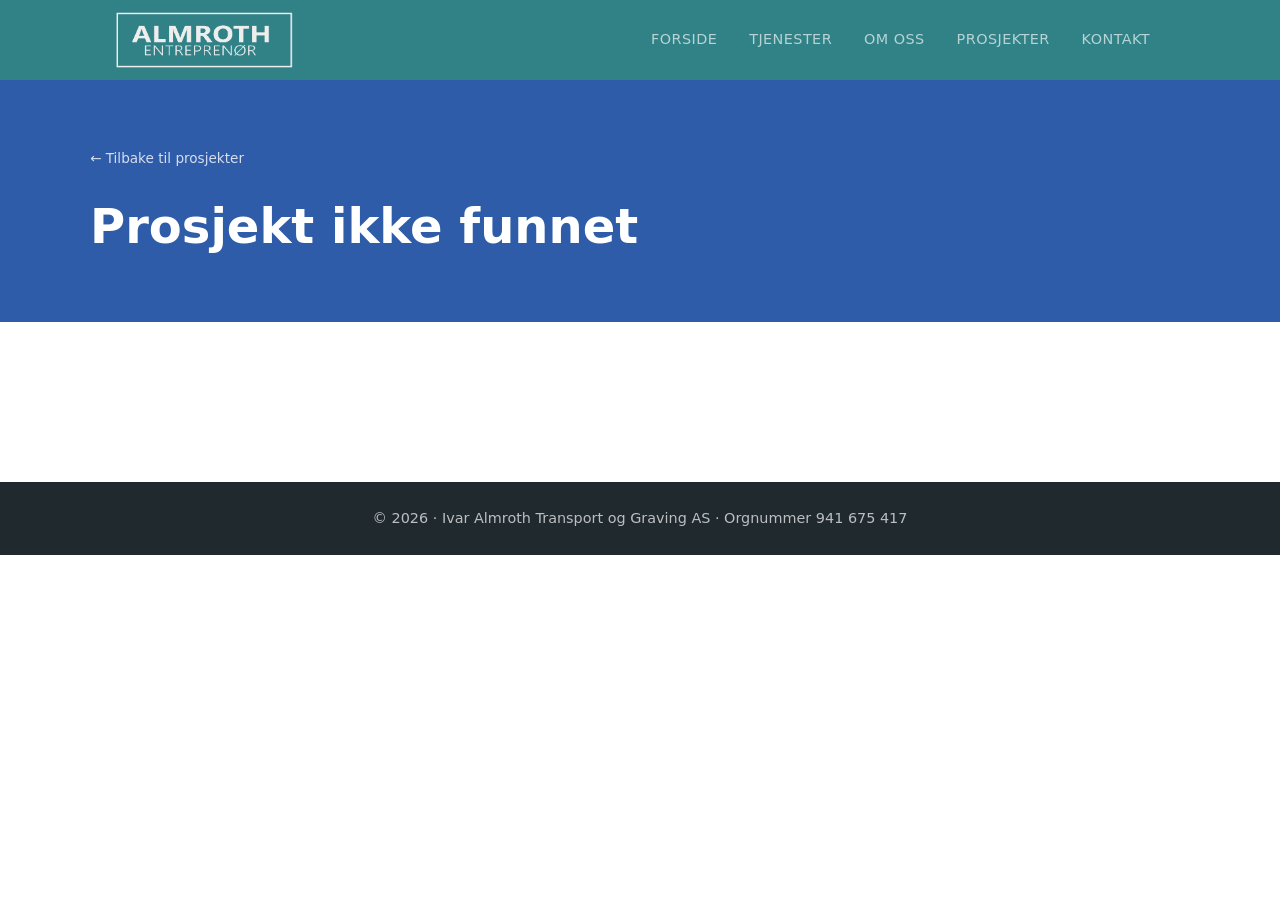
==== alle-bilder.html @ 9639d1ee "Prosjekt-basert gallerioppdatering med prosjekt.html og alle-bilder-html" ====
<!DOCTYPE html>
<html lang="no">
<head>
  <meta charset="UTF-8" />
  <meta name="viewport" content="width=device-width, initial-scale=1.0" />
  <link rel="icon" type="image/png" href="favicon.png" />
  <title>Prosjekt – Almroth Entreprenør</title>
  <link rel="stylesheet" href="style.css" />
</head>
<body>

<header>
  <nav class="nav-inner">
    <a href="index.html" class="logo-link">
      <img src="images/logo.png" alt="Almroth Entreprenør" class="logo" />
    </a>
    <button class="nav-toggle" aria-label="Åpne meny" aria-expanded="false">
      <span></span><span></span><span></span>
    </button>
    <ul class="nav-links">
      <li><a href="index.html">Forside</a></li>
      <li><a href="index.html#tjenester">Tjenester</a></li>
      <li><a href="index.html#om-oss">Om oss</a></li>
      <li><a href="index.html#prosjekter">Prosjekter</a></li>
      <li><a href="index.html#kontakt">Kontakt</a></li>
    </ul>
  </nav>
</header>

<div class="page-hero">
  <div class="page-hero-inner">
    <a href="index.html#prosjekter" class="page-back">← Tilbake til prosjekter</a>
    <h1 id="project-title">Laster...</h1>
    <p id="project-meta"></p>
  </div>
</div>

<section class="section">
  <div class="container">
    <div class="all-gallery-grid" id="project-gallery"></div>
  </div>
</section>

<div class="lightbox" id="lightbox" role="dialog" aria-modal="true" aria-label="Bildegalleri">
  <button class="lightbox-close" id="lb-close" aria-label="Lukk">&times;</button>
  <button class="lightbox-prev" id="lb-prev" aria-label="Forrige">&#8592;</button>
  <button class="lightbox-next" id="lb-next" aria-label="Neste">&#8594;</button>
  <div class="lightbox-img-wrap">
    <img src="" alt="" id="lb-img" />
  </div>
  <p class="lightbox-counter" id="lb-counter"></p>
</div>

<footer class="footer">
  <div class="container">
    <p>&copy; <span id="year"></span> &middot; Ivar Almroth Transport og Graving AS &middot; Orgnummer 941 675 417</p>
  </div>
</footer>

<script src="main.js"></script>
<script>
  const params = new URLSearchParams(window.location.search);
  const projectId = params.get('id');

  let allImages = [];
  let currentIndex = 0;

  const lightbox  = document.getElementById('lightbox');
  const lbImg     = document.getElementById('lb-img');
  const lbCounter = document.getElementById('lb-counter');

  async function loadProject() {
    if (!projectId) {
      document.getElementById('project-title').textContent = 'Prosjekt ikke funnet';
      return;
    }

    const res  = await fetch('projects.json');
    const data = await res.json();
    const project = data.projects.find(p => p.id === projectId);

    if (!project) {
      document.getElementById('project-title').textContent = 'Prosjekt ikke funnet';
      return;
    }

    document.title = project.name + ' – Almroth Entreprenør';
    document.getElementById('project-title').textContent = project.name;

    const meta = [project.category, project.location, project.year].filter(Boolean).join(' · ');
    document.getElementById('project-meta').textContent = meta;

    allImages = project.images;
    const gallery = document.getElementById('project-gallery');

    allImages.forEach((img, i) => {
      const item = document.createElement('div');
      item.className = 'gallery-item';
      const image = document.createElement('img');
      image.src = `images/${project.id}/${img}`;
      image.alt = `${project.name} – bilde ${i + 1}`;
      image.loading = 'lazy';
      item.appendChild(image);
      item.addEventListener('click', () => openLightbox(i));
      gallery.appendChild(item);
    });
  }

  function openLightbox(index) {
    currentIndex = index;
    showImage(currentIndex);
    lightbox.classList.add('open');
    document.body.style.overflow = 'hidden';
  }

  function closeLightbox() {
    lightbox.classList.remove('open');
    document.body.style.overflow = '';
  }

  function showImage(index) {
    const project = allImages;
    lbImg.src = `images/${projectId}/${project[index]}`;
    lbImg.alt = `Bilde ${index + 1}`;
    lbCounter.textContent = (index + 1) + ' / ' + project.length;
  }

  document.getElementById('lb-close').addEventListener('click', closeLightbox);
  document.getElementById('lb-prev').addEventListener('click', () => {
    currentIndex = (currentIndex - 1 + allImages.length) % allImages.length;
    showImage(currentIndex);
  });
  document.getElementById('lb-next').addEventListener('click', () => {
    currentIndex = (currentIndex + 1) % allImages.length;
    showImage(currentIndex);
  });
  lightbox.addEventListener('click', e => { if (e.target === lightbox) closeLightbox(); });
  document.addEventListener('keydown', e => {
    if (!lightbox.classList.contains('open')) return;
    if (e.key === 'Escape') closeLightbox();
    if (e.key === 'ArrowLeft') { currentIndex = (currentIndex - 1 + allImages.length) % allImages.length; showImage(currentIndex); }
    if (e.key === 'ArrowRight') { currentIndex = (currentIndex + 1) % allImages.length; showImage(currentIndex); }
  });

  document.getElementById('year').textContent = new Date().getFullYear();
  loadProject();
</script>
</body>
</html>
---- style.css ----
*, *::before, *::after { box-sizing: border-box; margin: 0; padding: 0; }

:root {
  --brown: #6b4c2a;
  --brown-dark: #1F292E;
  --brown-light: #f5efe8;
  --text: #222;
  --text-muted: #666;
  --bg-alt: #f9f6f2;
  --border: #e0d6cc;
  --radius: 6px;
  --max-w: 1100px;
}

html { scroll-behavior: smooth; }

body {
  font-family: 'Segoe UI', system-ui, sans-serif;
  color: var(--text);
  line-height: 1.7;
  font-size: 16px;
}

/* ── NAV ── */
header {
  position: sticky;
  top: 0;
  z-index: 100;
  background: #308287;
  border-bottom: none;
}
.nav-inner {
  max-width: var(--max-w);
  margin: 0 auto;
  padding: 0 1.5rem;
  display: flex;
  align-items: center;
  gap: 2rem;
  height: 80px;
}
.logo { height: 60px; width: auto; display: block; }
.nav-links {
  display: flex;
  gap: 0;
  list-style: none;
  margin-left: auto;
}
.nav-links a {
  display: block;
  padding: 0.5rem 1rem;
  text-decoration: none;
  color: rgba(255,255,255,0.65);
  font-size: 0.9rem;
  font-weight: 500;
  letter-spacing: 0.03em;
  text-transform: uppercase;
  border-bottom: 2px solid transparent;
  transition: color 0.2s, border-color 0.2s;
}
.nav-links a:hover { color: #fff; }
.nav-links a.active {
  color: #fff;
  border-bottom-color: #e8c06b ;
}
.nav-toggle {
  display: none;
  flex-direction: column;
  gap: 5px;
  background: none;
  border: none;
  cursor: pointer;
  margin-left: auto;
  padding: 4px;
}
.nav-toggle span {
  display: block;
  width: 24px;
  height: 2px;
  background: var(--text);
  border-radius: 2px;
  transition: all 0.3s;
}

/* ── HERO ── */
.hero {
  position: relative;
  min-height: 90vh;
  display: flex;
  align-items: center;
  background: url('images/hero.jpeg') center/cover no-repeat;
  background-attachment: fixed;
}
.hero-overlay {
  position: absolute;
  inset: 0;
  background: linear-gradient(to top, rgba(0,0,0,0.85) 0%, rgba(0,0,0,0.2) 60%, rgba(0,0,0,0.0) 100%);
}
.hero-content {
  position: relative;
  z-index: 1;
  max-width: var(--max-w);
  margin: 0 auto;
  padding: 2rem 1.5rem;
  color: #fff;
}
.hero-sub {
  font-size: 1.25rem;
  letter-spacing: 0.15em;
  text-transform: uppercase;
  opacity: 0.8;
  margin-bottom: 0.5rem;
}
.hero-content h1 {
  font-size: clamp(2.5rem, 7vw, 5rem);
  font-weight: 700;
  line-height: 1.1;
  margin-bottom: 1rem;
}
.hero-desc {
  font-size: 1.15rem;
  opacity: 0.85;
  margin-bottom: 2rem;
}

/* ── BUTTONS ── */
.btn {
  display: inline-block;
  padding: 0.75rem 2rem;
  background: #c9a96e;
  color: #fff;
  text-decoration: none;
  border-radius: var(--radius);
  font-weight: 600;
  font-size: 0.95rem;
  border: 2px solid #e8c06b;
  cursor: pointer;
  transition: background 0.2s, transform 0.1s;
}
.btn:hover { background: #b8935a; border-color: #b8935a; }

.btn-ghost {
  background: transparent;
  color: #fff;
  border-color: rgba(255,255,255,0.5);
  margin-left: 0.75rem;
}
.btn-ghost:hover {
  background: rgba(255,255,255,0.1);
  border-color: rgba(255,255,255,0.8);
}

/* ── SECTIONS ── */
.section { padding: 5rem 0; }
.section-alt { background: var(--bg-alt); }
.container { max-width: var(--max-w); margin: 0 auto; padding: 0 1.5rem; }
.section-title {
  font-size: clamp(1.6rem, 3vw, 2.2rem);
  font-weight: 700;
  margin-bottom: 0.5rem;
  color: var(--brown-dark);
}
.section-sub {
  color: var(--text-muted);
  margin-bottom: 2.5rem;
  font-size: 0.95rem;
}

/* ── SERVICES ── */
.services-grid {
  display: grid;
  grid-template-columns: repeat(4, 1fr);
  gap: 12px;
  margin-top: 2.5rem;
}
.service-card {
  position: relative;
  border-radius: var(--radius);
  overflow: hidden;
  aspect-ratio: 3/4;
  cursor: default;
}
.service-card img {
  width: 100%;
  height: 100%;
  object-fit: cover;
  display: block;
  transition: transform 0.35s ease;
}
.service-card:hover img { transform: scale(1.05); }
.service-card h3 {
  position: absolute;
  top: 1rem;
  left: 1rem;
  color: #fff;
  font-size: 1rem;
  font-weight: 700;
  letter-spacing: 0.1em;
  text-transform: uppercase;
  text-shadow: 0 1px 4px rgba(0,0,0,0.5);
}

/* ── ABOUT ── */
.about-text { max-width: 780px; }
.about-text p { margin-bottom: 1.2rem; color: #333; }
blockquote {
  border-left: 4px solid var(--brown);
  padding: 0.75rem 1.25rem;
  margin-top: 1.5rem;
  font-style: italic;
  color: var(--brown-dark);
  background: var(--brown-light);
  border-radius: 0 var(--radius) var(--radius) 0;
  font-size: 1.05rem;
}

/* ── GALLERY ── */
.gallery {
  display: grid;
  grid-template-columns: repeat(auto-fill, minmax(240px, 1fr));
  gap: 12px;
  margin-top: 1rem;
}
.gallery-item {
  aspect-ratio: 4/3;
  overflow: hidden;
  border-radius: var(--radius);
  cursor: pointer;
  background: var(--border);
}
.gallery-item img {
  width: 100%;
  height: 100%;
  object-fit: cover;
  display: block;
  transition: transform 0.35s ease, opacity 0.2s;
}
.gallery-item:hover img { transform: scale(1.06); }

/* ── LIGHTBOX ── */
.lightbox {
  display: none;
  position: fixed;
  inset: 0;
  z-index: 1000;
  background: rgba(0,0,0,0.92);
  align-items: center;
  justify-content: center;
  flex-direction: column;
}
.lightbox.open { display: flex; }
.lightbox-img-wrap {
  max-width: 90vw;
  max-height: 80vh;
  display: flex;
  align-items: center;
  justify-content: center;
}
.lightbox-img-wrap img {
  max-width: 90vw;
  max-height: 80vh;
  object-fit: contain;
  border-radius: var(--radius);
}
.lightbox-close {
  position: absolute;
  top: 1rem; right: 1.5rem;
  background: none; border: none;
  color: #fff; font-size: 2.5rem;
  cursor: pointer; line-height: 1;
  opacity: 0.8;
}
.lightbox-close:hover { opacity: 1; }
.lightbox-prev, .lightbox-next {
  position: absolute;
  top: 50%; transform: translateY(-50%);
  background: rgba(255,255,255,0.15);
  border: none; color: #fff;
  font-size: 1.8rem;
  padding: 0.6rem 1rem;
  cursor: pointer;
  border-radius: var(--radius);
  transition: background 0.2s;
}
.lightbox-prev:hover, .lightbox-next:hover { background: rgba(255,255,255,0.3); }
.lightbox-prev { left: 1rem; }
.lightbox-next { right: 1rem; }
.lightbox-counter {
  color: rgba(255,255,255,0.6);
  font-size: 0.9rem;
  margin-top: 0.75rem;
}

/* ── CONTACT ── */
.contact-grid {
  display: grid;
  grid-template-columns: 1fr 1.6fr;
  gap: 4rem;
  margin-top: 2.5rem;
}
.contact-info { display: flex; flex-direction: column; gap: 1.5rem; }
.contact-item { display: flex; align-items: flex-start; gap: 1rem; }
.contact-icon { font-size: 1.4rem; line-height: 1; margin-top: 2px; }
.contact-item strong { display: block; font-size: 0.8rem; text-transform: uppercase; letter-spacing: 0.05em; color: var(--text-muted); margin-bottom: 2px; }
.contact-item a, .contact-item span { color: var(--text); text-decoration: none; }
.contact-item a:hover { color: var(--brown); }
.social-links { display: flex; gap: 1rem; margin-top: 0.5rem; }
.social-links a { color: var(--brown); transition: opacity 0.2s; }
.social-links a:hover { opacity: 0.7; }

.form-group { margin-bottom: 1.25rem; }
.form-group label {
  display: block;
  font-size: 0.85rem;
  font-weight: 600;
  margin-bottom: 0.4rem;
  color: var(--text-muted);
  text-transform: uppercase;
  letter-spacing: 0.04em;
}
.form-group input,
.form-group textarea {
  width: 100%;
  padding: 0.7rem 0.9rem;
  border: 1px solid var(--border);
  border-radius: var(--radius);
  font-size: 1rem;
  font-family: inherit;
  background: #fff;
  transition: border-color 0.2s;
  resize: vertical;
}
.form-group input:focus,
.form-group textarea:focus {
  outline: none;
  border-color: var(--brown);
  box-shadow: 0 0 0 3px rgba(107,76,42,0.12);
}
.form-status {
  margin-top: 0.75rem;
  font-size: 0.9rem;
  color: green;
  min-height: 1.2em;
}
.form-status.error { color: #c0392b; }

/* ── FOOTER ── */
.footer {
  background: var(--brown-dark);
  color: rgba(255,255,255,0.7);
  text-align: center;
  padding: 1.5rem;
  font-size: 0.9rem;
}

/* ── MOBILE ── */
@media (max-width: 768px) {
  .nav-toggle { display: flex; }
  .nav-links {
    display: none;
    flex-direction: column;
    position: absolute;
    top: 64px; left: 0; right: 0;
    background: #fff;
    border-bottom: 1px solid var(--border);
    padding: 1rem 0;
  }
  .nav-links.open { display: flex; }
  .nav-links a { padding: 0.75rem 1.5rem; }

  .hero { background-attachment: scroll; }
  .contact-grid { grid-template-columns: 1fr; gap: 2.5rem; }
  .lightbox-prev { left: 0.25rem; }
  .lightbox-next { right: 0.25rem; }

  .services-grid { grid-template-columns: repeat(2, 1fr); }
  .service-card { aspect-ratio: 1/1; }
  .gallery { grid-template-columns: repeat(2, 1fr); }
}

/* ── PROSJEKTKORT ─────────────────────────────────────────────────────────── */
.project-card {
  border: 1px solid rgba(0,0,0,0.1);
  border-radius: 10px;
  overflow: hidden;
  margin-bottom: 1.25rem;
  background: #fff;
}
.project-card-header {
  display: flex;
  align-items: center;
  justify-content: space-between;
  padding: 0.9rem 1.25rem;
  border-bottom: 1px solid rgba(0,0,0,0.07);
  flex-wrap: wrap;
  gap: 0.5rem;
}
.project-card-name {
  font-size: 1rem;
  font-weight: 600;
  color: #1a1a1a;
}
.project-card-meta {
  font-size: 0.85rem;
  color: #777;
}
.project-thumbs {
  display: grid;
  grid-template-columns: repeat(4, 1fr);
  gap: 6px;
  padding: 0.75rem;
}
.project-thumb {
  aspect-ratio: 4/3;
  border-radius: 6px;
  overflow: hidden;
  display: block;
  background: #f0f0f0;
}
.project-thumb img {
  width: 100%;
  height: 100%;
  object-fit: cover;
  transition: transform 0.2s;
}
.project-thumb:hover img {
  transform: scale(1.04);
}
.project-thumb-empty {
  background: #f0f0f0;
}
.project-card-footer {
  display: flex;
  align-items: center;
  justify-content: space-between;
  padding: 0.6rem 1.25rem;
  border-top: 1px solid rgba(0,0,0,0.07);
}
.project-img-count {
  font-size: 0.8rem;
  color: #999;
}
.project-see-all {
  font-size: 0.85rem;
  font-weight: 500;
  color: #2f5ca9;
  text-decoration: none;
}
.project-see-all:hover {
  text-decoration: underline;
}
.gallery-all-wrap {
  text-align: center;
  padding: 1.5rem 0 0.5rem;
  border-top: 1px solid rgba(0,0,0,0.07);
  margin-top: 0.5rem;
}

/* ── PROSJEKTSIDE / ALLE BILDER ───────────────────────────────────────────── */
.page-hero {
  background: #2f5ca9;
  padding: 4rem 1.5rem 3rem;
  text-align: left;
}
.page-hero-inner {
  max-width: var(--max-w);
  margin: 0 auto;
}
.page-hero h1 {
  color: #fff;
  font-size: clamp(1.8rem, 5vw, 3rem);
  font-weight: 700;
  margin: 0 0 0.4rem;
}
.page-hero p {
  color: rgba(255,255,255,0.75);
  font-size: 1rem;
  margin: 0;
}
.page-back {
  display: inline-flex;
  align-items: center;
  gap: 6px;
  font-size: 0.85rem;
  color: rgba(255,255,255,0.8);
  text-decoration: none;
  margin-bottom: 1rem;
}
.page-back:hover { color: #fff; }
.all-gallery-grid {
  display: grid;
  grid-template-columns: repeat(auto-fill, minmax(200px, 1fr));
  gap: 10px;
}
.all-gallery-grid .gallery-item {
  aspect-ratio: 4/3;
  border-radius: 6px;
  overflow: hidden;
  cursor: pointer;
  background: #f0f0f0;
}
.all-gallery-grid .gallery-item img {
  width: 100%;
  height: 100%;
  object-fit: cover;
  transition: transform 0.2s;
}
.all-gallery-grid .gallery-item:hover img {
  transform: scale(1.04);
}

@media (max-width: 600px) {
  .project-thumbs {
    grid-template-columns: repeat(2, 1fr);
  }
  .all-gallery-grid {
    grid-template-columns: repeat(2, 1fr);
  }
}
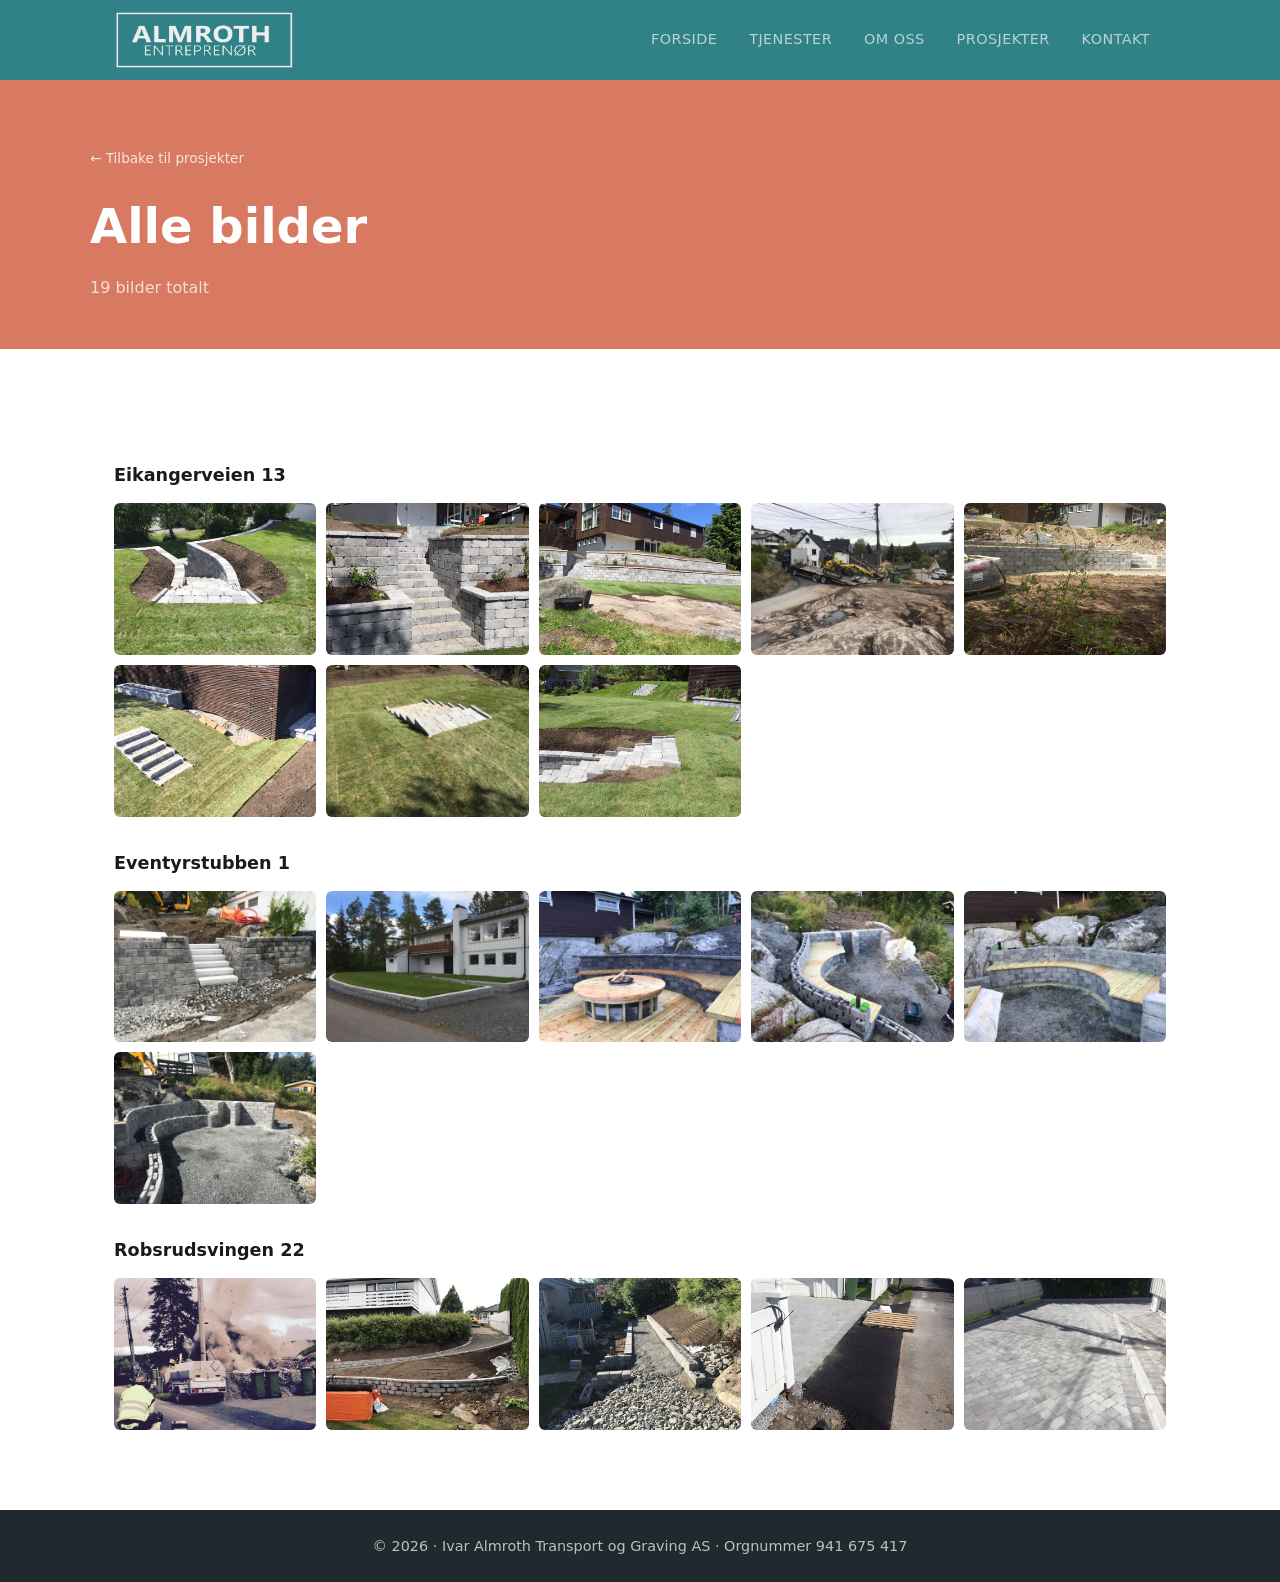
==== commit ce7b0d72: "Fikset alle-bilder.html" ====
--- a/alle-bilder.html
+++ b/alle-bilder.html
@@ -4,7 +4,7 @@
   <meta charset="UTF-8" />
   <meta name="viewport" content="width=device-width, initial-scale=1.0" />
   <link rel="icon" type="image/png" href="favicon.png" />
-  <title>Prosjekt – Almroth Entreprenør</title>
+  <title>Alle bilder – Almroth Entreprenør</title>
   <link rel="stylesheet" href="style.css" />
 </head>
 <body>
@@ -30,15 +30,13 @@
 <div class="page-hero">
   <div class="page-hero-inner">
     <a href="index.html#prosjekter" class="page-back">← Tilbake til prosjekter</a>
-    <h1 id="project-title">Laster...</h1>
-    <p id="project-meta"></p>
+    <h1>Alle bilder</h1>
+    <p id="total-count"></p>
   </div>
 </div>
 
 <section class="section">
-  <div class="container">
-    <div class="all-gallery-grid" id="project-gallery"></div>
-  </div>
+  <div class="container" id="all-projects-container"></div>
 </section>
 
 <div class="lightbox" id="lightbox" role="dialog" aria-modal="true" aria-label="Bildegalleri">
@@ -59,51 +57,56 @@
 
 <script src="main.js"></script>
 <script>
-  const params = new URLSearchParams(window.location.search);
-  const projectId = params.get('id');
-
-  let allImages = [];
+  // Flat liste over alle bilder på tvers av prosjekter
+  let flatImages = []; // { src, alt }
   let currentIndex = 0;
 
   const lightbox  = document.getElementById('lightbox');
   const lbImg     = document.getElementById('lb-img');
   const lbCounter = document.getElementById('lb-counter');
 
-  async function loadProject() {
-    if (!projectId) {
-      document.getElementById('project-title').textContent = 'Prosjekt ikke funnet';
-      return;
-    }
-
+  async function loadAll() {
     const res  = await fetch('projects.json');
     const data = await res.json();
-    const project = data.projects.find(p => p.id === projectId);
+    const container = document.getElementById('all-projects-container');
 
-    if (!project) {
-      document.getElementById('project-title').textContent = 'Prosjekt ikke funnet';
-      return;
-    }
+    data.projects.filter(p => p.images && p.images.length > 0).forEach(project => {
+      // Legg til alle prosjektbilder i flattelisten og noter startindeks
+      const startIndex = flatImages.length;
+      project.images.forEach(img => {
+        flatImages.push({
+          src: `images/${project.id}/${img}`,
+          alt: `${project.name}`
+        });
+      });
 
-    document.title = project.name + ' – Almroth Entreprenør';
-    document.getElementById('project-title').textContent = project.name;
+      // Prosjektoverskrift
+      const heading = document.createElement('h3');
+      heading.style.cssText = 'font-size:1.1rem; font-weight:600; margin: 2rem 0 0.75rem; color: var(--color-text-primary, #1a1a1a);';
+      heading.textContent = project.name;
+      container.appendChild(heading);
 
-    const meta = [project.category, project.location, project.year].filter(Boolean).join(' · ');
-    document.getElementById('project-meta').textContent = meta;
+      // Bilderutenett
+      const grid = document.createElement('div');
+      grid.className = 'all-gallery-grid';
 
-    allImages = project.images;
-    const gallery = document.getElementById('project-gallery');
+      project.images.forEach((img, i) => {
+        const flatIdx = startIndex + i;
+        const item = document.createElement('div');
+        item.className = 'gallery-item';
+        const image = document.createElement('img');
+        image.src = `images/${project.id}/${img}`;
+        image.alt = `${project.name} – bilde ${i + 1}`;
+        image.loading = 'lazy';
+        item.appendChild(image);
+        item.addEventListener('click', () => openLightbox(flatIdx));
+        grid.appendChild(item);
+      });
 
-    allImages.forEach((img, i) => {
-      const item = document.createElement('div');
-      item.className = 'gallery-item';
-      const image = document.createElement('img');
-      image.src = `images/${project.id}/${img}`;
-      image.alt = `${project.name} – bilde ${i + 1}`;
-      image.loading = 'lazy';
-      item.appendChild(image);
-      item.addEventListener('click', () => openLightbox(i));
-      gallery.appendChild(item);
+      container.appendChild(grid);
     });
+
+    document.getElementById('total-count').textContent = flatImages.length + ' bilder totalt';
   }
 
   function openLightbox(index) {
@@ -119,31 +122,30 @@
   }
 
   function showImage(index) {
-    const project = allImages;
-    lbImg.src = `images/${projectId}/${project[index]}`;
-    lbImg.alt = `Bilde ${index + 1}`;
-    lbCounter.textContent = (index + 1) + ' / ' + project.length;
+    lbImg.src = flatImages[index].src;
+    lbImg.alt = flatImages[index].alt;
+    lbCounter.textContent = (index + 1) + ' / ' + flatImages.length;
   }
 
   document.getElementById('lb-close').addEventListener('click', closeLightbox);
   document.getElementById('lb-prev').addEventListener('click', () => {
-    currentIndex = (currentIndex - 1 + allImages.length) % allImages.length;
+    currentIndex = (currentIndex - 1 + flatImages.length) % flatImages.length;
     showImage(currentIndex);
   });
   document.getElementById('lb-next').addEventListener('click', () => {
-    currentIndex = (currentIndex + 1) % allImages.length;
+    currentIndex = (currentIndex + 1) % flatImages.length;
     showImage(currentIndex);
   });
   lightbox.addEventListener('click', e => { if (e.target === lightbox) closeLightbox(); });
   document.addEventListener('keydown', e => {
     if (!lightbox.classList.contains('open')) return;
     if (e.key === 'Escape') closeLightbox();
-    if (e.key === 'ArrowLeft') { currentIndex = (currentIndex - 1 + allImages.length) % allImages.length; showImage(currentIndex); }
-    if (e.key === 'ArrowRight') { currentIndex = (currentIndex + 1) % allImages.length; showImage(currentIndex); }
+    if (e.key === 'ArrowLeft') { currentIndex = (currentIndex - 1 + flatImages.length) % flatImages.length; showImage(currentIndex); }
+    if (e.key === 'ArrowRight') { currentIndex = (currentIndex + 1) % flatImages.length; showImage(currentIndex); }
   });
 
   document.getElementById('year').textContent = new Date().getFullYear();
-  loadProject();
+  loadAll();
 </script>
 </body>
 </html>
--- a/style.css
+++ b/style.css
@@ -457,7 +457,7 @@
 
 /* ── PROSJEKTSIDE / ALLE BILDER ───────────────────────────────────────────── */
 .page-hero {
-  background: #2f5ca9;
+  background: #D77A61;
   padding: 4rem 1.5rem 3rem;
   text-align: left;
 }
@@ -515,4 +515,8 @@
   .all-gallery-grid {
     grid-template-columns: repeat(2, 1fr);
   }
+}
+
+#gallery {
+  display: block;
 }
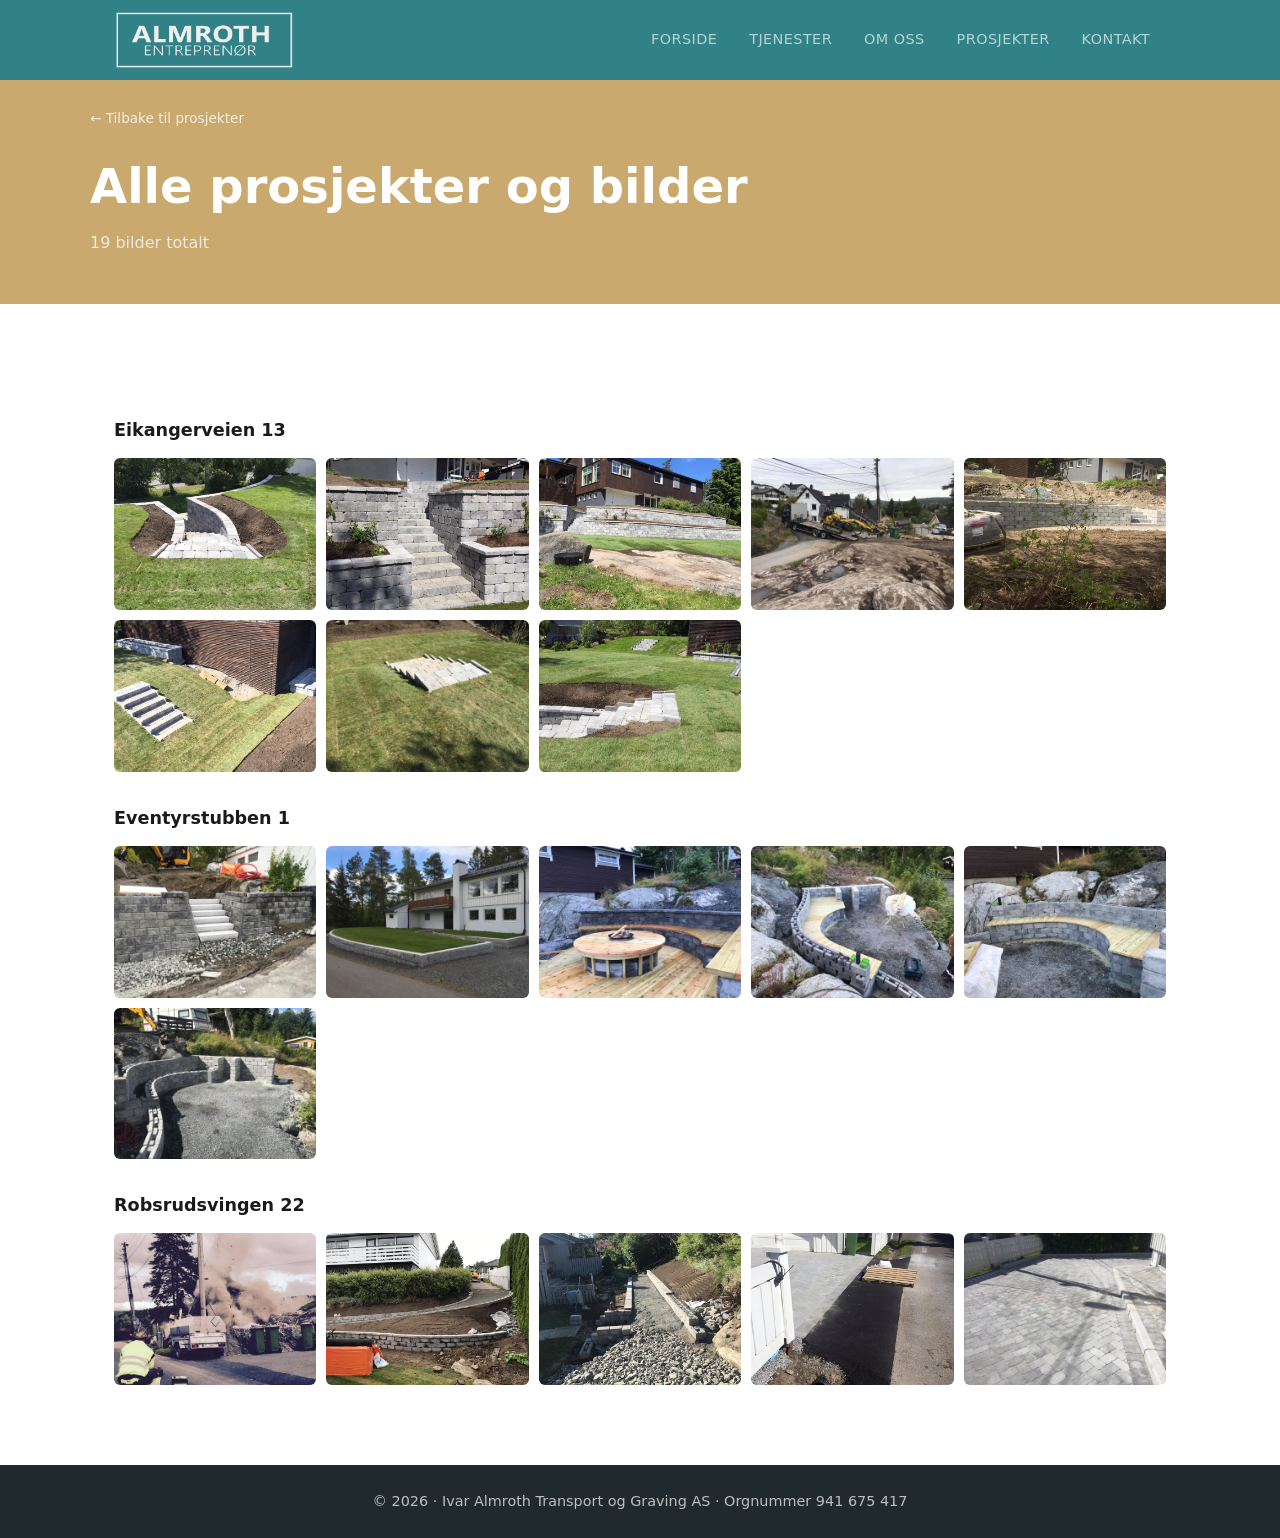
==== commit 08bbcff5: "Endret innhold i tekst på 'Vis alle bilder'-knappen" ====
--- a/alle-bilder.html
+++ b/alle-bilder.html
@@ -30,7 +30,7 @@
 <div class="page-hero">
   <div class="page-hero-inner">
     <a href="index.html#prosjekter" class="page-back">← Tilbake til prosjekter</a>
-    <h1>Alle bilder</h1>
+    <h1>Alle prosjekter og bilder</h1>
     <p id="total-count"></p>
   </div>
 </div>
--- a/style.css
+++ b/style.css
@@ -379,29 +379,38 @@
 
 /* ── PROSJEKTKORT ─────────────────────────────────────────────────────────── */
 .project-card {
-  border: 1px solid rgba(0,0,0,0.1);
-  border-radius: 10px;
+  border: none;
+  border-radius: 12px;
   overflow: hidden;
-  margin-bottom: 1.25rem;
+  margin-bottom: 1.5rem;
   background: #fff;
+  box-shadow: 0 2px 8px rgba(0,0,0,0.04), 0 8px 24px rgba(0,0,0,0.04);
+  transition: transform 0.25s, box-shadow 0.25s;
+  border-top: 3px solid #c9a96e;
+}
+.project-card:hover {
+  transform: translateY(-3px);
+  box-shadow: 0 4px 12px rgba(0,0,0,0.06), 0 16px 32px rgba(0,0,0,0.08);
 }
 .project-card-header {
   display: flex;
   align-items: center;
   justify-content: space-between;
-  padding: 0.9rem 1.25rem;
-  border-bottom: 1px solid rgba(0,0,0,0.07);
+  padding: 1.1rem 1.5rem;
   flex-wrap: wrap;
   gap: 0.5rem;
 }
 .project-card-name {
-  font-size: 1rem;
-  font-weight: 600;
+  font-size: 1.15rem;
+  font-weight: 700;
+  letter-spacing: -0.01em;
   color: #1a1a1a;
 }
 .project-card-meta {
-  font-size: 0.85rem;
-  color: #777;
+  font-size: 0.8rem;
+  color: #999;
+  text-transform: uppercase;
+  letter-spacing: 0.05em;
 }
 .project-thumbs {
   display: grid;
@@ -432,8 +441,8 @@
   display: flex;
   align-items: center;
   justify-content: space-between;
-  padding: 0.6rem 1.25rem;
-  border-top: 1px solid rgba(0,0,0,0.07);
+  padding: 0.9rem 1.5rem;
+  background: #fafafa;
 }
 .project-img-count {
   font-size: 0.8rem;
@@ -457,8 +466,8 @@
 
 /* ── PROSJEKTSIDE / ALLE BILDER ───────────────────────────────────────────── */
 .page-hero {
-  background: #D77A61;
-  padding: 4rem 1.5rem 3rem;
+  background: #c9a96e;
+  padding: 1.5rem 1.5rem 3rem; /* Tidl. 4rem, så 2.5rem */
   text-align: left;
 }
 .page-hero-inner {
@@ -469,7 +478,7 @@
   color: #fff;
   font-size: clamp(1.8rem, 5vw, 3rem);
   font-weight: 700;
-  margin: 0 0 0.4rem;
+  margin: 0 0 0.1rem; /* Tidl. 0 0 0.4rem; */
 }
 .page-hero p {
   color: rgba(255,255,255,0.75);
@@ -519,4 +528,14 @@
 
 #gallery {
   display: block;
-}+}
+
+.gallery-all-wrap {
+  padding: 1.5rem 0;
+  text-align: center;
+}
+.gallery-all-wrap .btn-ghost {
+  border: 2px solid #2f5ca8;
+  color: #2f5ca8;
+  padding: 0.6rem 2rem;
+}
